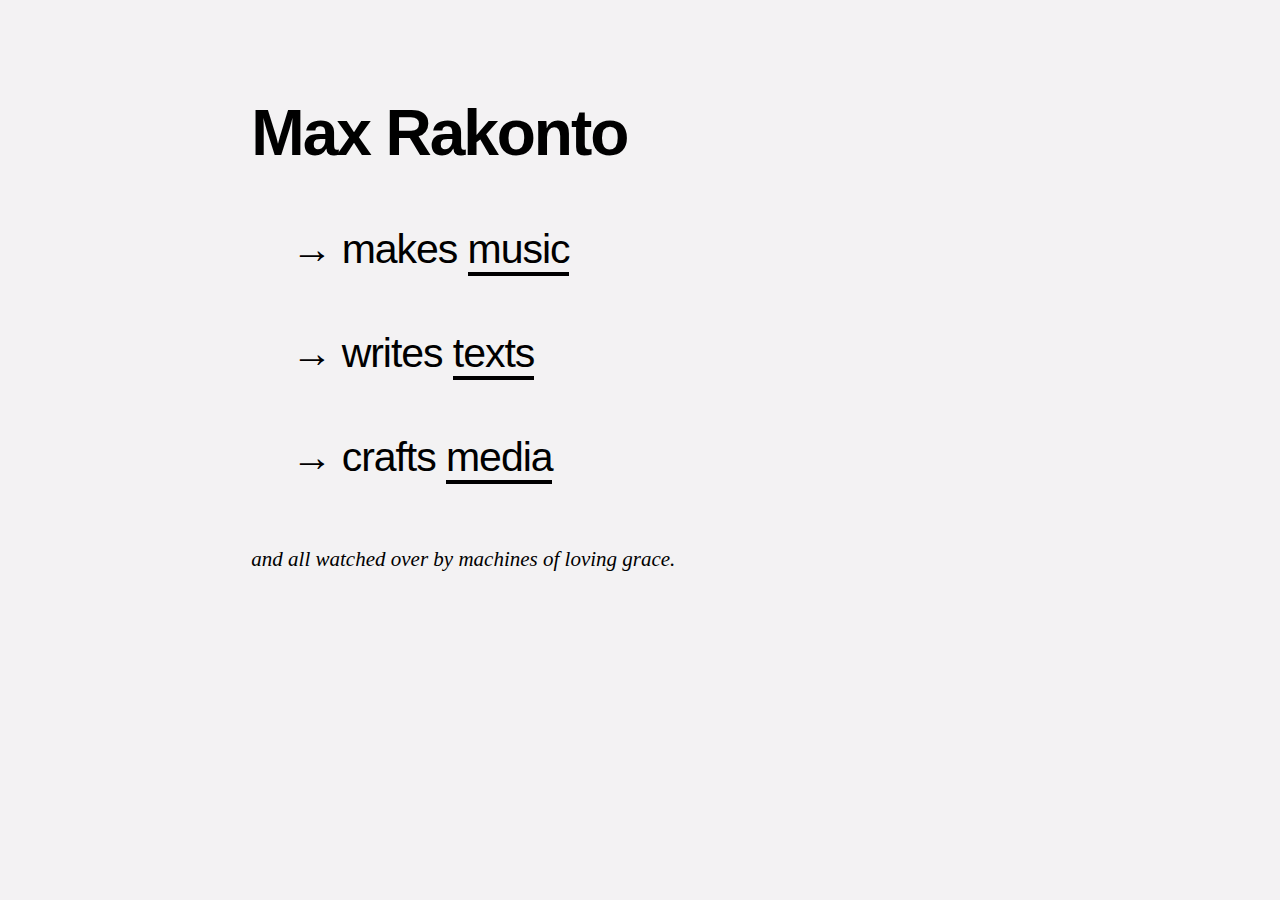
==== index.html @ b850fbf2 "Update index.html" ====
<html>
<head>
<meta charset=utf-8>
<meta name=viewport content="width=device-width">
<title>Max Rakonto</title>
<meta name=title content="Max Rakonto. Music. Writing. Media">
<meta name=description content="Max Rakonto is an electronic music producer and fiction writer based in Kyiv, Ukraine.">
<meta property=og:type content=website>
<meta property=og:url content=https://rakon.to/ >
<meta property=og:title content="Max Rakonto. Music. Writing. Media">
<meta property=og:description content="Max Rakonto is an electronic music producer and fiction writer based in Kyiv, Ukraine.">
<meta property=og:image content=https://raw.githubusercontent.com/rakontom/rakonto.github.io/3f2e222ed85c883faf19d8892833f2f4f90f3b0a/images/mrindex.webp>
<meta property=twitter:card content=summary_large_image>
<meta property=twitter:url content=https://rakon.to/music>
<meta property=twitter:title content="Max Rakonto. Music. Writing. Media">
<meta property=twitter:description content="Max Rakonto is an electronic music producer and fiction writer based in Kyiv, Ukraine.">
<meta property=twitter:image content=https://raw.githubusercontent.com/rakontom/rakonto.github.io/3f2e222ed85c883faf19d8892833f2f4f90f3b0a/images/mrindex.webp>
<link rel=stylesheet href=css/style.css>
<link rel=apple-touch-icon sizes=180x180 href=css/apple-touch-icon.png>
<link rel=icon type=image/png sizes=32x32 href=css/favicon-32x32.png>
<link rel=icon type=image/png sizes=16x16 href=css/favicon-16x16.png>
<link rel=manifest href=css/site.webmanifest>
</head>
<body>
<h1>Max Rakonto</h1>
<ul style=list-style:none><li>
<h3 style=font-weight:400;letter-spacing:-.05rem>&rarr; makes <a href=/music>music</a>
</h3></li>
<li><h3 style=font-weight:400;letter-spacing:-.05rem>&rarr; writes <a href=/texts>texts</a>
</h3></li>
<li><h3 style=font-weight:400;letter-spacing:-.05rem>&rarr; crafts <a href=/media>media</a>
</h3></li></ul>
<p style=margin-top:3em>
<i>and all watched over by&nbsp;machines of&nbsp;loving grace.</i>
</p>
</body>
</html>
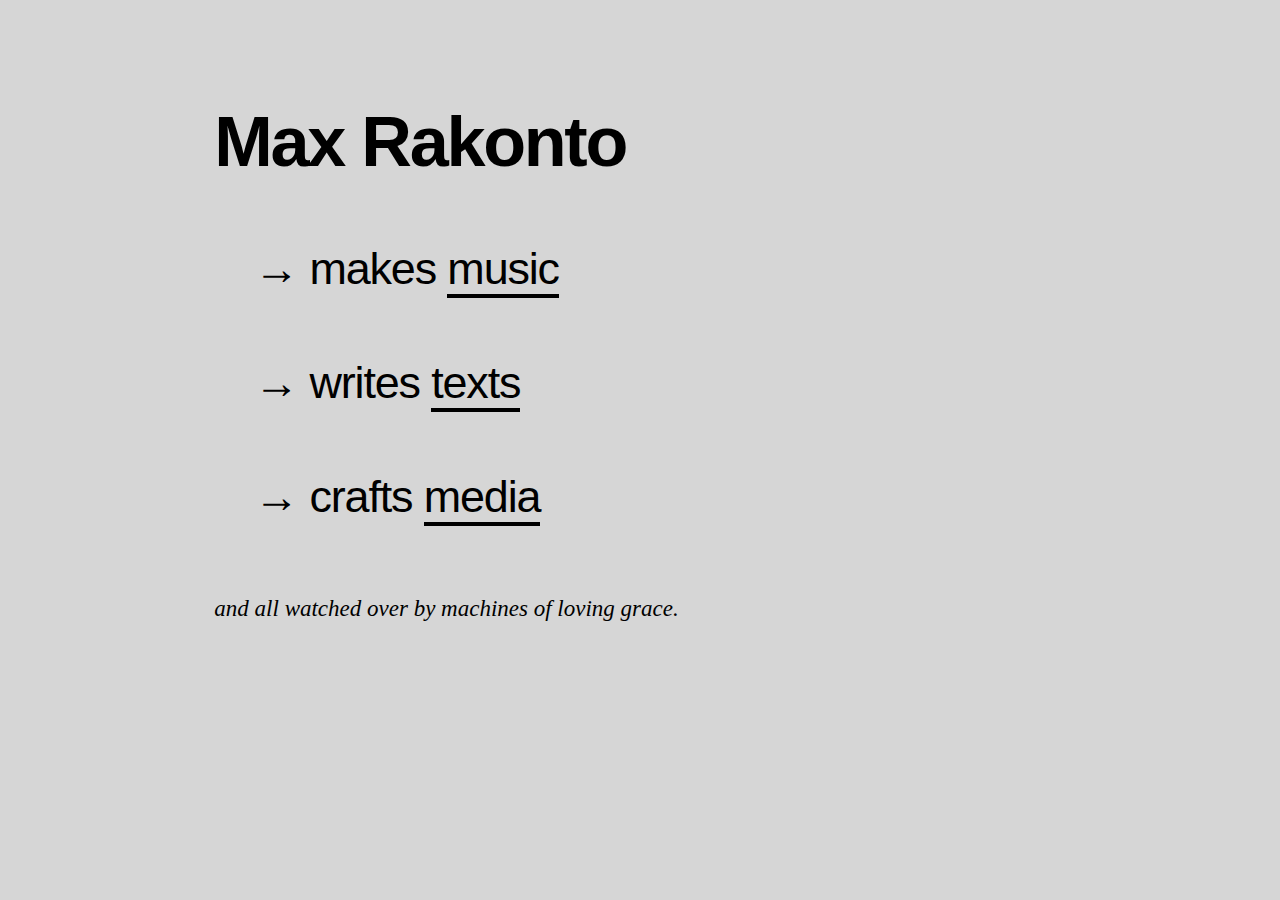
==== commit f7afd0a5: "Update index.html" ====
--- a/index.html
+++ b/index.html
@@ -26,7 +26,7 @@
 <ul style=list-style:none><li>
 <h3 style=font-weight:400;letter-spacing:-.05rem>&rarr; makes <a href=/music>music</a>
 </h3></li>
-<li><h3 style=font-weight:400;letter-spacing:-.05rem>&rarr; writes <a href=/texts>texts</a>
+<li><h3 style=font-weight:400;letter-spacing:-.05rem>&rarr; writes <a href=/text>texts</a>
 </h3></li>
 <li><h3 style=font-weight:400;letter-spacing:-.05rem>&rarr; crafts <a href=/media>media</a>
 </h3></li></ul>
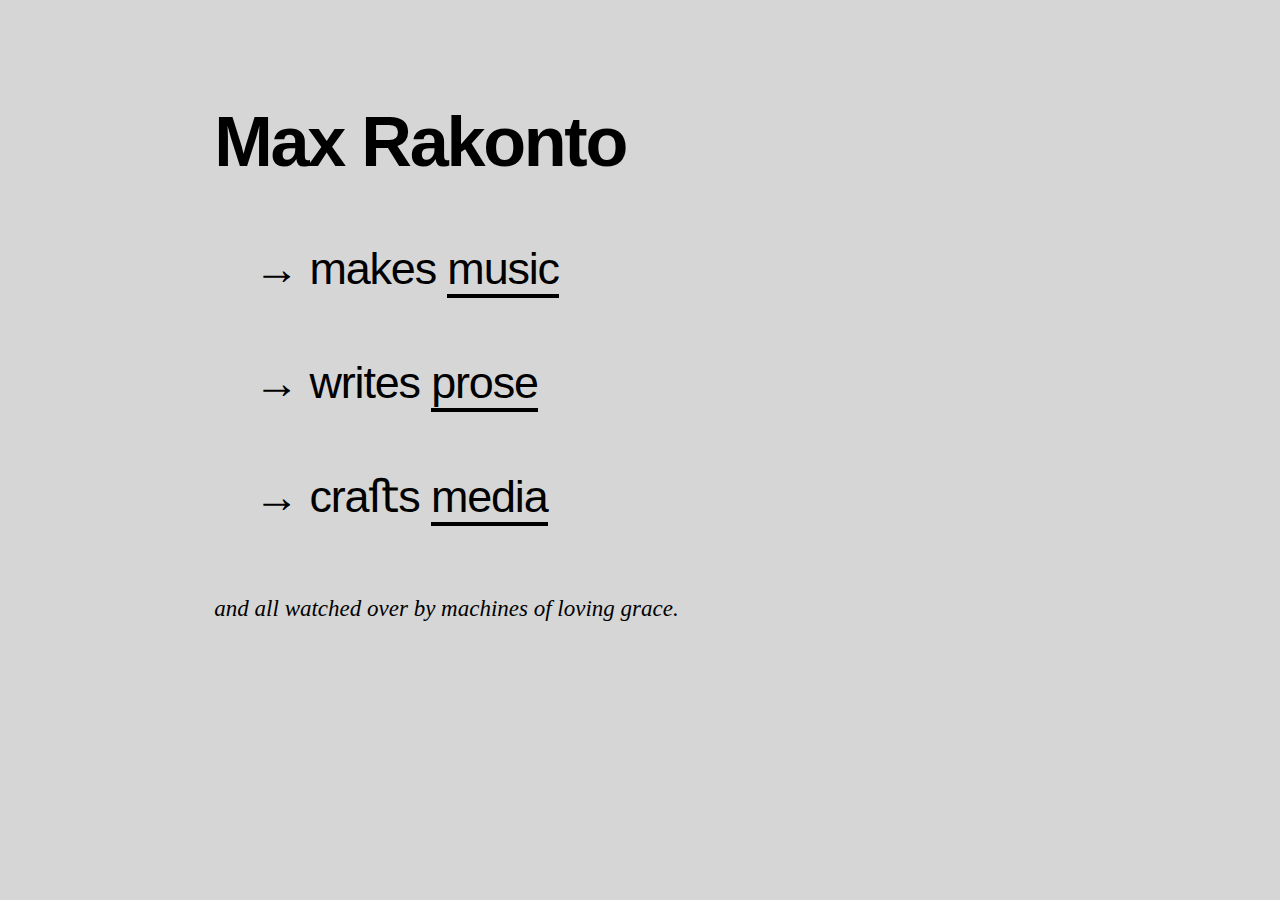
==== commit e1be51d6: "Update index.html" ====
--- a/index.html
+++ b/index.html
@@ -26,9 +26,9 @@
 <ul style=list-style:none><li>
 <h3 style=font-weight:400;letter-spacing:-.05rem>&rarr; makes <a href=/music>music</a>
 </h3></li>
-<li><h3 style=font-weight:400;letter-spacing:-.05rem>&rarr; writes <a href=/text>texts</a>
+<li><h3 style=font-weight:400;letter-spacing:-.05rem>&rarr; writes <a href=/prose>prose</a>
 </h3></li>
-<li><h3 style=font-weight:400;letter-spacing:-.05rem>&rarr; crafts <a href=/media>media</a>
+<li><h3 style=font-weight:400;letter-spacing:-.05rem>&rarr; craﬅs <a href=/media>media</a>
 </h3></li></ul>
 <p style=margin-top:3em>
 <i>and all watched over by&nbsp;machines of&nbsp;loving grace.</i>
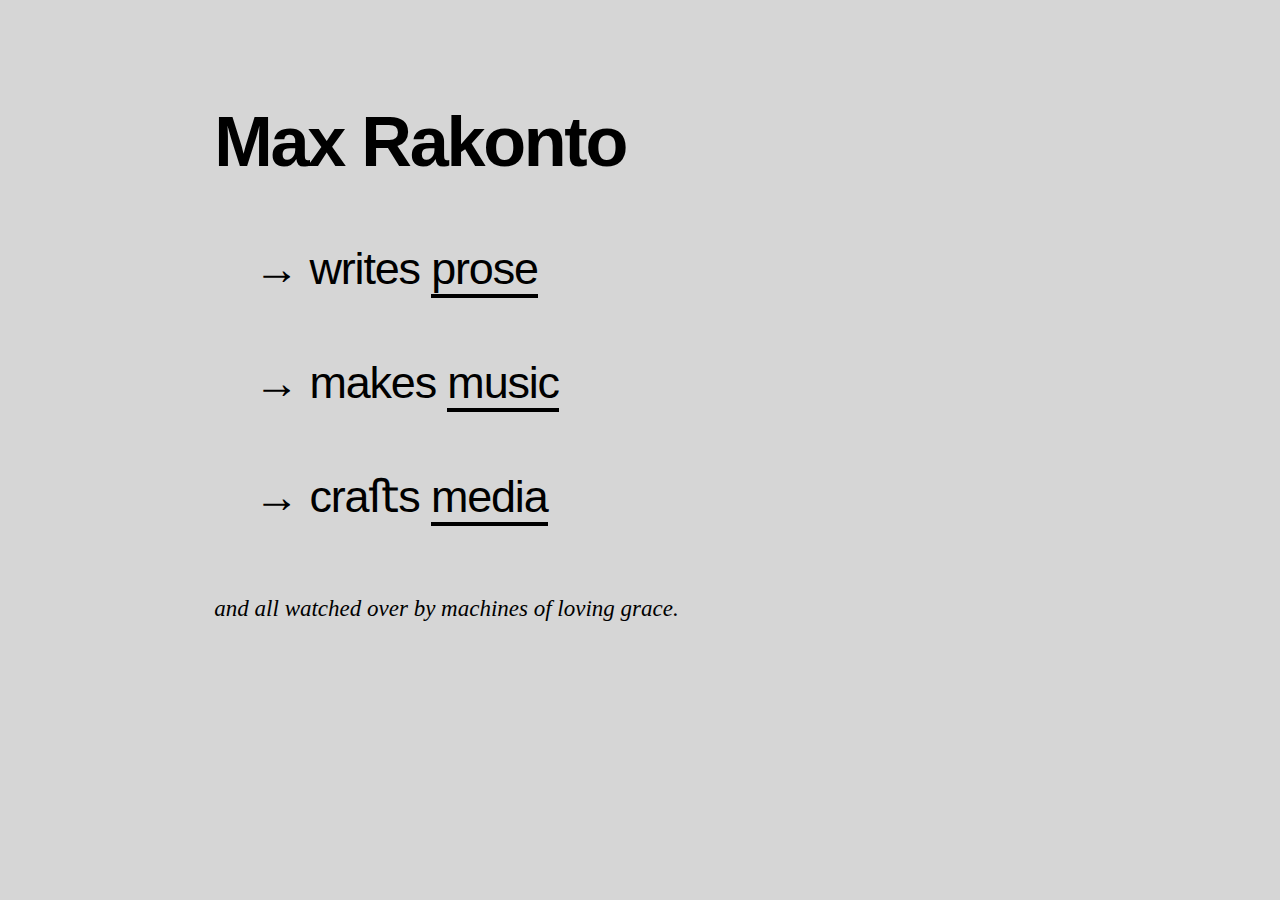
==== commit 2e6af3d5: "Update index.html" ====
--- a/index.html
+++ b/index.html
@@ -9,12 +9,12 @@
 <meta property=og:url content=https://rakon.to/ >
 <meta property=og:title content="Max Rakonto. Music. Writing. Media">
 <meta property=og:description content="Max Rakonto is an electronic music producer and fiction writer based in Kyiv, Ukraine.">
-<meta property=og:image content=https://raw.githubusercontent.com/rakontom/rakonto.github.io/3f2e222ed85c883faf19d8892833f2f4f90f3b0a/images/mrindex.webp>
+<meta property=og:image content=/images/rakonto-index.webp>
 <meta property=twitter:card content=summary_large_image>
 <meta property=twitter:url content=https://rakon.to/music>
 <meta property=twitter:title content="Max Rakonto. Music. Writing. Media">
 <meta property=twitter:description content="Max Rakonto is an electronic music producer and fiction writer based in Kyiv, Ukraine.">
-<meta property=twitter:image content=https://raw.githubusercontent.com/rakontom/rakonto.github.io/3f2e222ed85c883faf19d8892833f2f4f90f3b0a/images/mrindex.webp>
+<meta property=twitter:image content=/images/mrindex.webp>
 <link rel=stylesheet href=css/style.css>
 <link rel=apple-touch-icon sizes=180x180 href=css/apple-touch-icon.png>
 <link rel=icon type=image/png sizes=32x32 href=css/favicon-32x32.png>
@@ -24,10 +24,10 @@
 <body>
 <h1>Max Rakonto</h1>
 <ul style=list-style:none><li>
+</li><li><h3 style=font-weight:400;letter-spacing:-.05rem>&rarr; writes <a href=/prose>prose</a>
+</h3></li>
 <h3 style=font-weight:400;letter-spacing:-.05rem>&rarr; makes <a href=/music>music</a>
-</h3></li>
-<li><h3 style=font-weight:400;letter-spacing:-.05rem>&rarr; writes <a href=/prose>prose</a>
-</h3></li>
+</h3>
 <li><h3 style=font-weight:400;letter-spacing:-.05rem>&rarr; craﬅs <a href=/media>media</a>
 </h3></li></ul>
 <p style=margin-top:3em>
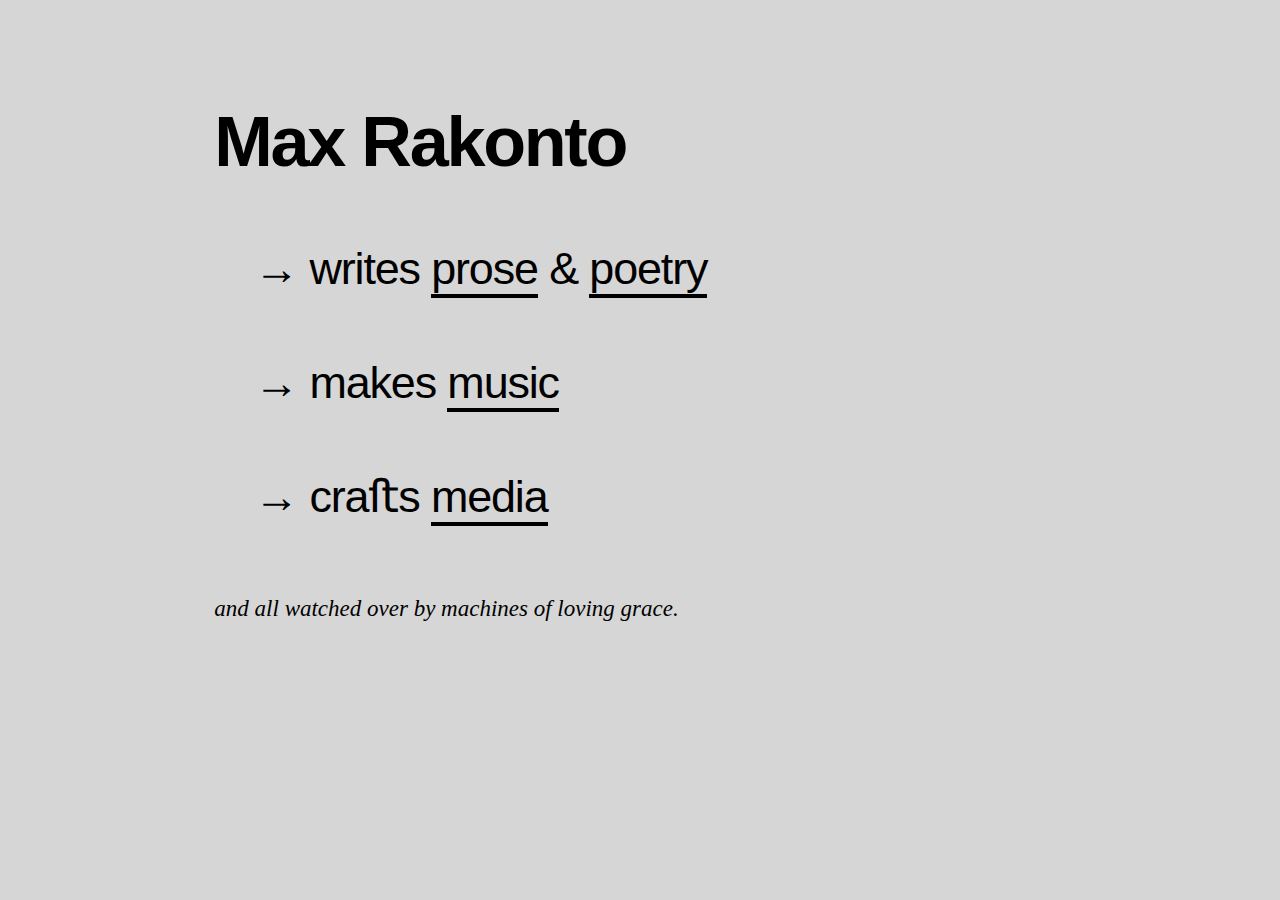
==== commit 81b078b1: "Update index.html" ====
--- a/index.html
+++ b/index.html
@@ -4,17 +4,17 @@
 <meta name=viewport content="width=device-width">
 <title>Max Rakonto</title>
 <meta name=title content="Max Rakonto. Music. Writing. Media">
-<meta name=description content="Max Rakonto is an electronic music producer and fiction writer based in Kyiv, Ukraine.">
+<meta name=description content="Max Rakonto is an electronic music producer and writer based in Kyiv, Ukraine.">
 <meta property=og:type content=website>
-<meta property=og:url content=https://rakon.to/ >
+<meta property=og:url content=https://rakon.to>
 <meta property=og:title content="Max Rakonto. Music. Writing. Media">
-<meta property=og:description content="Max Rakonto is an electronic music producer and fiction writer based in Kyiv, Ukraine.">
+<meta property=og:description content="Max Rakonto is an electronic music producer and writer based in Kyiv, Ukraine.">
 <meta property=og:image content=/images/rakonto-index.webp>
 <meta property=twitter:card content=summary_large_image>
-<meta property=twitter:url content=https://rakon.to/music>
+<meta property=twitter:url content=https://rakon.to>
 <meta property=twitter:title content="Max Rakonto. Music. Writing. Media">
-<meta property=twitter:description content="Max Rakonto is an electronic music producer and fiction writer based in Kyiv, Ukraine.">
-<meta property=twitter:image content=/images/mrindex.webp>
+<meta property=twitter:description content="Max Rakonto is an electronic music producer and writer based in Kyiv, Ukraine.">
+<meta property=twitter:image content=/images/rakonto-index.webp>
 <link rel=stylesheet href=css/style.css>
 <link rel=apple-touch-icon sizes=180x180 href=css/apple-touch-icon.png>
 <link rel=icon type=image/png sizes=32x32 href=css/favicon-32x32.png>
@@ -24,7 +24,7 @@
 <body>
 <h1>Max Rakonto</h1>
 <ul style=list-style:none><li>
-</li><li><h3 style=font-weight:400;letter-spacing:-.05rem>&rarr; writes <a href=/prose>prose</a>
+</li> <li><h3 style=font-weight:400;letter-spacing:-.05rem>&rarr; writes <a href=/prose>prose</a> &amp;&nbsp;<a href=/poetry>poetry</a>
 </h3></li>
 <h3 style=font-weight:400;letter-spacing:-.05rem>&rarr; makes <a href=/music>music</a>
 </h3>
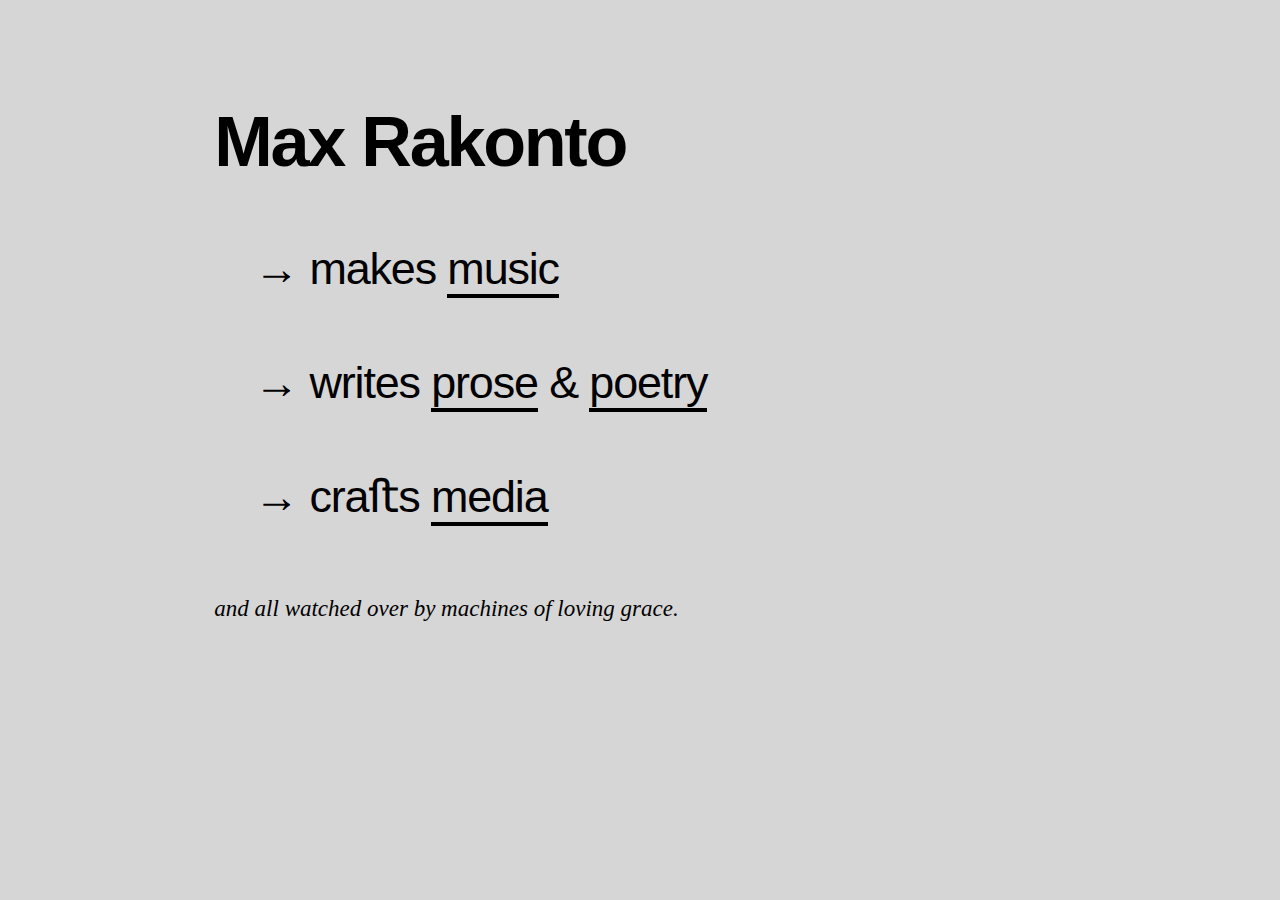
==== commit 507a5a85: "Update index.html" ====
--- a/index.html
+++ b/index.html
@@ -23,11 +23,11 @@
 </head>
 <body>
 <h1>Max Rakonto</h1>
-<ul style=list-style:none><li>
-</li> <li><h3 style=font-weight:400;letter-spacing:-.05rem>&rarr; writes <a href=/prose>prose</a> &amp;&nbsp;<a href=/poetry>poetry</a>
+<ul style=list-style:none>
+<li><h3 style=font-weight:400;letter-spacing:-.05rem>&rarr; makes <a href=/music>music</a>
 </h3></li>
-<h3 style=font-weight:400;letter-spacing:-.05rem>&rarr; makes <a href=/music>music</a>
-</h3>
+<li><h3 style=font-weight:400;letter-spacing:-.05rem>&rarr; writes <a href=/prose>prose</a> &amp;&nbsp;<a href=/poetry>poetry</a>
+</h3></li>
 <li><h3 style=font-weight:400;letter-spacing:-.05rem>&rarr; craﬅs <a href=/media>media</a>
 </h3></li></ul>
 <p style=margin-top:3em>
